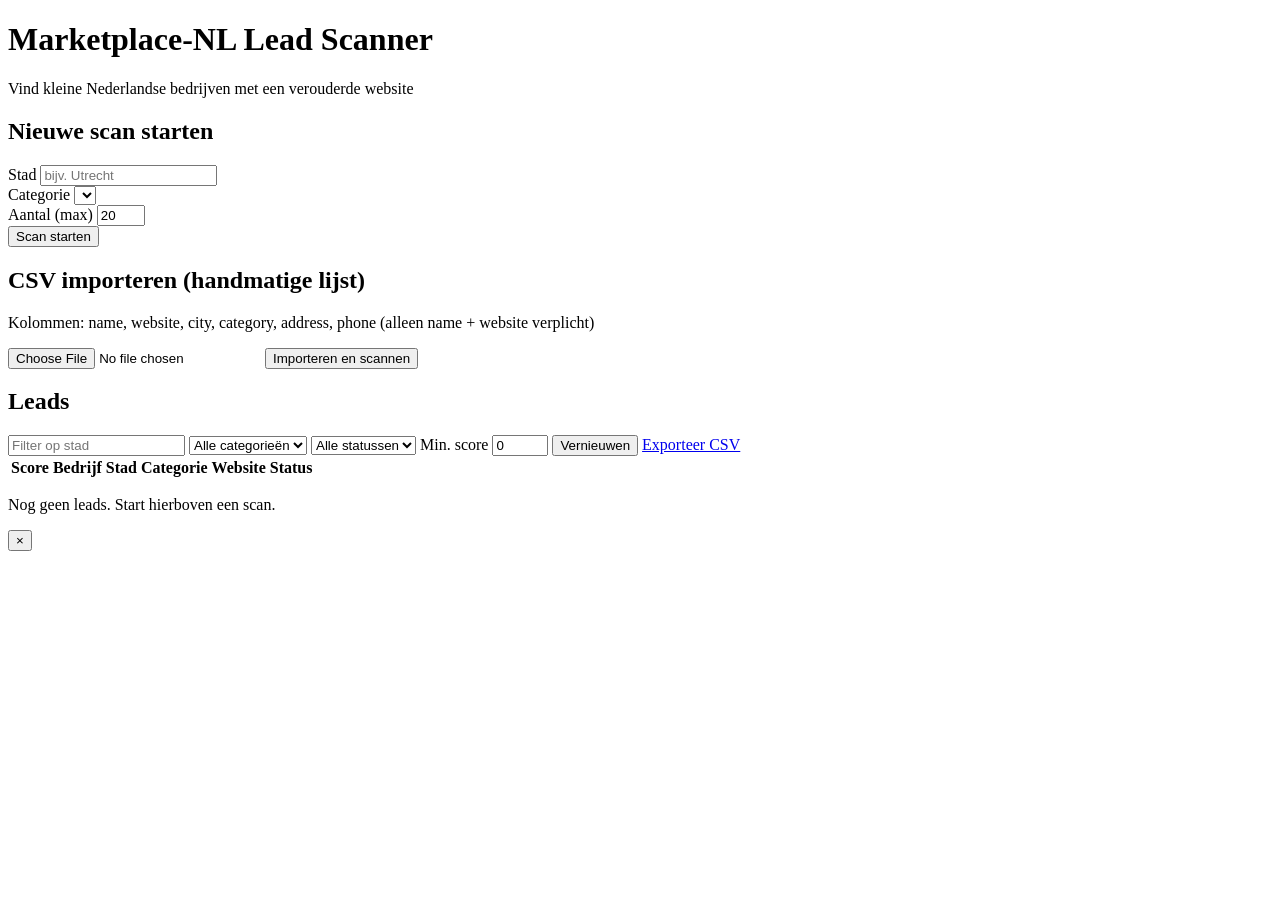
==== php-app/index.html @ 1e9ead69 "Add PHP/MySQL version for shared web hosting (e.g. TransIP) Restructures the repo into python-app/ (" ====
<!doctype html>
<html lang="nl">
<head>
<meta charset="utf-8">
<meta name="viewport" content="width=device-width, initial-scale=1">
<title>Marketplace-NL — Lead Scanner</title>
<link rel="stylesheet" href="/style.css">
</head>
<body>
<header>
  <h1>Marketplace-NL <span>Lead Scanner</span></h1>
  <p class="subtitle">Vind kleine Nederlandse bedrijven met een verouderde website</p>
</header>

<main>
  <section class="panel" id="scan-panel">
    <h2>Nieuwe scan starten</h2>
    <form id="scan-form">
      <div class="field">
        <label for="city">Stad</label>
        <input type="text" id="city" name="city" placeholder="bijv. Utrecht" required>
      </div>
      <div class="field">
        <label for="category">Categorie</label>
        <select id="category" name="category" required></select>
      </div>
      <div class="field">
        <label for="limit">Aantal (max)</label>
        <input type="number" id="limit" name="limit" value="20" min="1" max="50">
      </div>
      <button type="submit">Scan starten</button>
    </form>
    <div id="job-status" class="job-status hidden"></div>
  </section>

  <section class="panel">
    <h2>CSV importeren (handmatige lijst)</h2>
    <p class="hint">Kolommen: name, website, city, category, address, phone (alleen name + website verplicht)</p>
    <form id="import-form">
      <input type="file" id="csv-file" name="file" accept=".csv" required>
      <button type="submit">Importeren en scannen</button>
    </form>
    <div id="import-status" class="job-status hidden"></div>
  </section>

  <section class="panel" id="leads-panel">
    <h2>Leads</h2>
    <div class="filters">
      <input type="text" id="filter-city" placeholder="Filter op stad">
      <select id="filter-category"><option value="">Alle categorieën</option></select>
      <select id="filter-status">
        <option value="">Alle statussen</option>
        <option value="new">Nieuw</option>
        <option value="contacted">Benaderd</option>
        <option value="won">Gewonnen</option>
        <option value="ignored">Genegeerd</option>
      </select>
      <label class="min-score-label">Min. score
        <input type="number" id="filter-min-score" value="0" min="0" max="100">
      </label>
      <button id="refresh-btn">Vernieuwen</button>
      <a id="export-btn" href="/api/export_csv.php">Exporteer CSV</a>
    </div>
    <table id="leads-table">
      <thead>
        <tr>
          <th>Score</th>
          <th>Bedrijf</th>
          <th>Stad</th>
          <th>Categorie</th>
          <th>Website</th>
          <th>Status</th>
          <th></th>
        </tr>
      </thead>
      <tbody id="leads-body"></tbody>
    </table>
    <p id="empty-state" class="hint hidden">Nog geen leads. Start hierboven een scan.</p>
  </section>
</main>

<div id="detail-modal" class="modal hidden">
  <div class="modal-content">
    <button id="modal-close" class="modal-close">&times;</button>
    <div id="modal-body"></div>
  </div>
</div>

<script src="/app.js"></script>
</body>
</html>
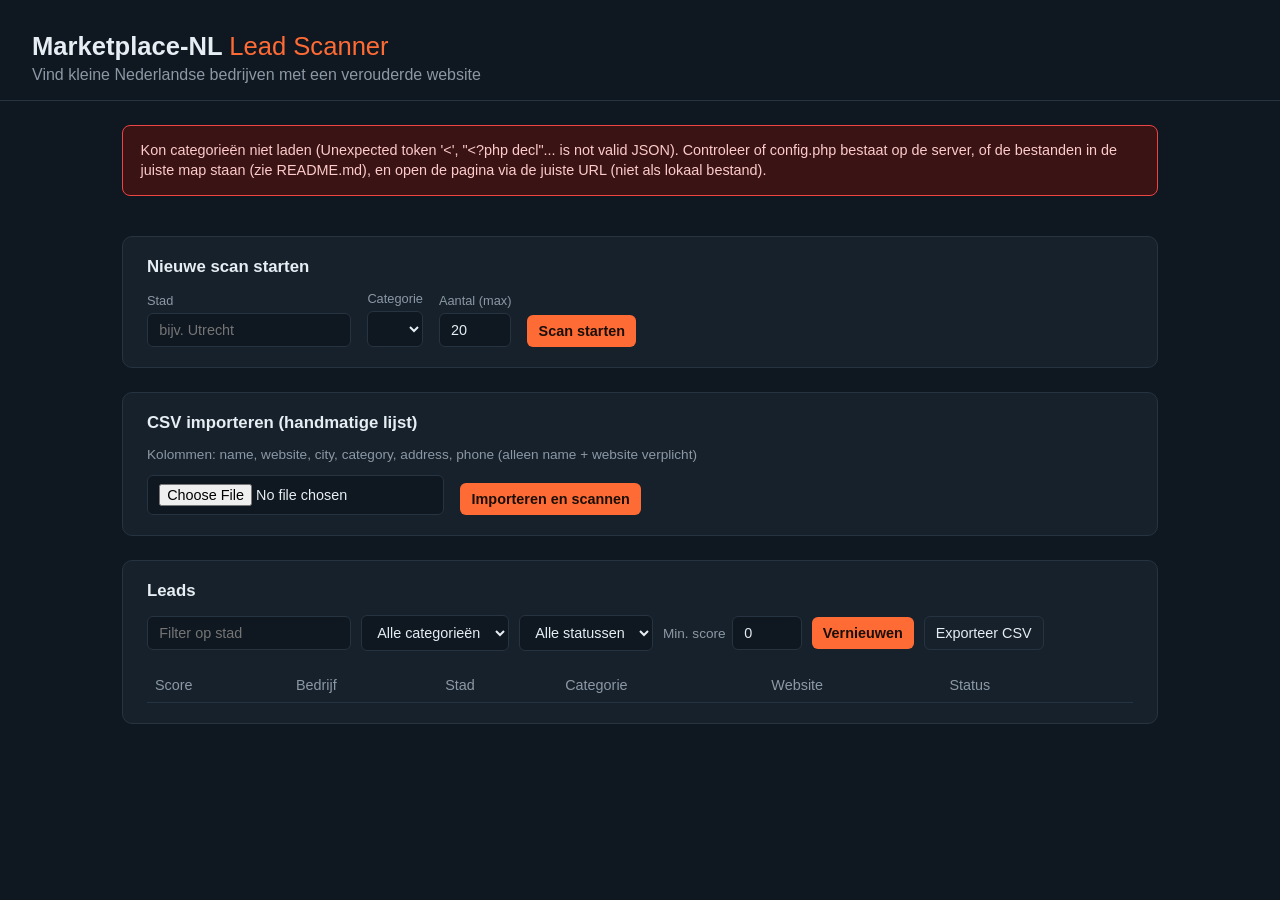
==== commit 2f3b9905: "Fix category dropdown appearing empty on subdirectory deployments Root cause: index.html and app.js " ====
--- a/php-app/index.html
+++ b/php-app/index.html
@@ -4,7 +4,7 @@
 <meta charset="utf-8">
 <meta name="viewport" content="width=device-width, initial-scale=1">
 <title>Marketplace-NL — Lead Scanner</title>
-<link rel="stylesheet" href="/style.css">
+<link rel="stylesheet" href="style.css">
 </head>
 <body>
 <header>
@@ -59,7 +59,7 @@
         <input type="number" id="filter-min-score" value="0" min="0" max="100">
       </label>
       <button id="refresh-btn">Vernieuwen</button>
-      <a id="export-btn" href="/api/export_csv.php">Exporteer CSV</a>
+      <a id="export-btn" href="api/export_csv.php">Exporteer CSV</a>
     </div>
     <table id="leads-table">
       <thead>
@@ -86,6 +86,6 @@
   </div>
 </div>
 
-<script src="/app.js"></script>
+<script src="app.js"></script>
 </body>
 </html>
--- a/php-app/style.css
+++ b/php-app/style.css
@@ -0,0 +1,238 @@
+:root {
+  --bg: #0f1720;
+  --panel: #17212b;
+  --border: #263341;
+  --text: #e6edf3;
+  --muted: #8b98a5;
+  --accent: #ff6b35;
+  --high: #ef4444;
+  --medium: #f59e0b;
+  --low: #22c55e;
+  --unreachable: #6b7280;
+}
+
+* { box-sizing: border-box; }
+
+body {
+  margin: 0;
+  font-family: -apple-system, BlinkMacSystemFont, "Segoe UI", Roboto, sans-serif;
+  background: var(--bg);
+  color: var(--text);
+}
+
+header {
+  padding: 2rem 2rem 1rem;
+  border-bottom: 1px solid var(--border);
+}
+
+header h1 {
+  margin: 0;
+  font-size: 1.6rem;
+}
+
+header h1 span {
+  color: var(--accent);
+  font-weight: 400;
+}
+
+.subtitle {
+  color: var(--muted);
+  margin: 0.3rem 0 0;
+}
+
+main {
+  padding: 1.5rem 2rem 3rem;
+  max-width: 1100px;
+  margin: 0 auto;
+  display: flex;
+  flex-direction: column;
+  gap: 1.5rem;
+}
+
+.panel {
+  background: var(--panel);
+  border: 1px solid var(--border);
+  border-radius: 10px;
+  padding: 1.25rem 1.5rem;
+}
+
+.panel h2 {
+  margin-top: 0;
+  font-size: 1.05rem;
+}
+
+.hint {
+  color: var(--muted);
+  font-size: 0.85rem;
+}
+
+form {
+  display: flex;
+  gap: 1rem;
+  align-items: flex-end;
+  flex-wrap: wrap;
+}
+
+.field {
+  display: flex;
+  flex-direction: column;
+  gap: 0.3rem;
+}
+
+label {
+  font-size: 0.8rem;
+  color: var(--muted);
+}
+
+input, select, button {
+  background: #0f1720;
+  border: 1px solid var(--border);
+  color: var(--text);
+  border-radius: 6px;
+  padding: 0.5rem 0.7rem;
+  font-size: 0.9rem;
+}
+
+button {
+  background: var(--accent);
+  border: none;
+  color: #1a0f08;
+  font-weight: 600;
+  cursor: pointer;
+}
+
+button:hover { opacity: 0.9; }
+
+.job-status {
+  margin-top: 1rem;
+  padding: 0.7rem 1rem;
+  border-radius: 6px;
+  background: #0f1720;
+  border: 1px solid var(--border);
+  font-size: 0.9rem;
+}
+
+.hidden { display: none !important; }
+
+.error-banner {
+  background: #3a1414;
+  border: 1px solid var(--high);
+  color: #fecaca;
+  padding: 0.9rem 1.1rem;
+  border-radius: 8px;
+  margin-bottom: 1rem;
+  font-size: 0.9rem;
+  line-height: 1.4;
+}
+
+.filters {
+  display: flex;
+  gap: 0.6rem;
+  flex-wrap: wrap;
+  margin-bottom: 1rem;
+  align-items: center;
+}
+
+.min-score-label {
+  display: flex;
+  align-items: center;
+  gap: 0.4rem;
+  color: var(--muted);
+  font-size: 0.85rem;
+}
+
+.min-score-label input { width: 70px; }
+
+#export-btn {
+  color: var(--text);
+  text-decoration: none;
+  border: 1px solid var(--border);
+  border-radius: 6px;
+  padding: 0.5rem 0.7rem;
+  font-size: 0.9rem;
+}
+
+table {
+  width: 100%;
+  border-collapse: collapse;
+}
+
+th, td {
+  text-align: left;
+  padding: 0.6rem 0.5rem;
+  border-bottom: 1px solid var(--border);
+  font-size: 0.9rem;
+}
+
+th { color: var(--muted); font-weight: 500; }
+
+tr.lead-row { cursor: pointer; }
+tr.lead-row:hover { background: rgba(255,255,255,0.03); }
+
+.score-badge {
+  display: inline-block;
+  min-width: 2.4rem;
+  text-align: center;
+  padding: 0.15rem 0.5rem;
+  border-radius: 999px;
+  font-weight: 700;
+  font-size: 0.8rem;
+  color: #0b0f14;
+}
+
+.score-high { background: var(--high); color: white; }
+.score-medium { background: var(--medium); }
+.score-low { background: var(--low); }
+.score-unreachable { background: var(--unreachable); color: white; }
+
+select.status-select {
+  font-size: 0.8rem;
+  padding: 0.25rem 0.4rem;
+}
+
+.modal {
+  position: fixed;
+  inset: 0;
+  background: rgba(0,0,0,0.6);
+  display: flex;
+  align-items: center;
+  justify-content: center;
+  padding: 1rem;
+}
+
+.modal-content {
+  background: var(--panel);
+  border: 1px solid var(--border);
+  border-radius: 10px;
+  padding: 1.5rem;
+  max-width: 600px;
+  width: 100%;
+  max-height: 85vh;
+  overflow-y: auto;
+  position: relative;
+}
+
+.modal-close {
+  position: absolute;
+  top: 0.8rem;
+  right: 0.8rem;
+  background: transparent;
+  color: var(--muted);
+  font-size: 1.3rem;
+  padding: 0.1rem 0.5rem;
+}
+
+.reasons-list {
+  margin: 0.5rem 0 0;
+  padding-left: 1.2rem;
+}
+
+.reasons-list li { margin-bottom: 0.3rem; }
+
+.meta-row {
+  display: flex;
+  justify-content: space-between;
+  color: var(--muted);
+  font-size: 0.85rem;
+  margin: 0.2rem 0;
+}
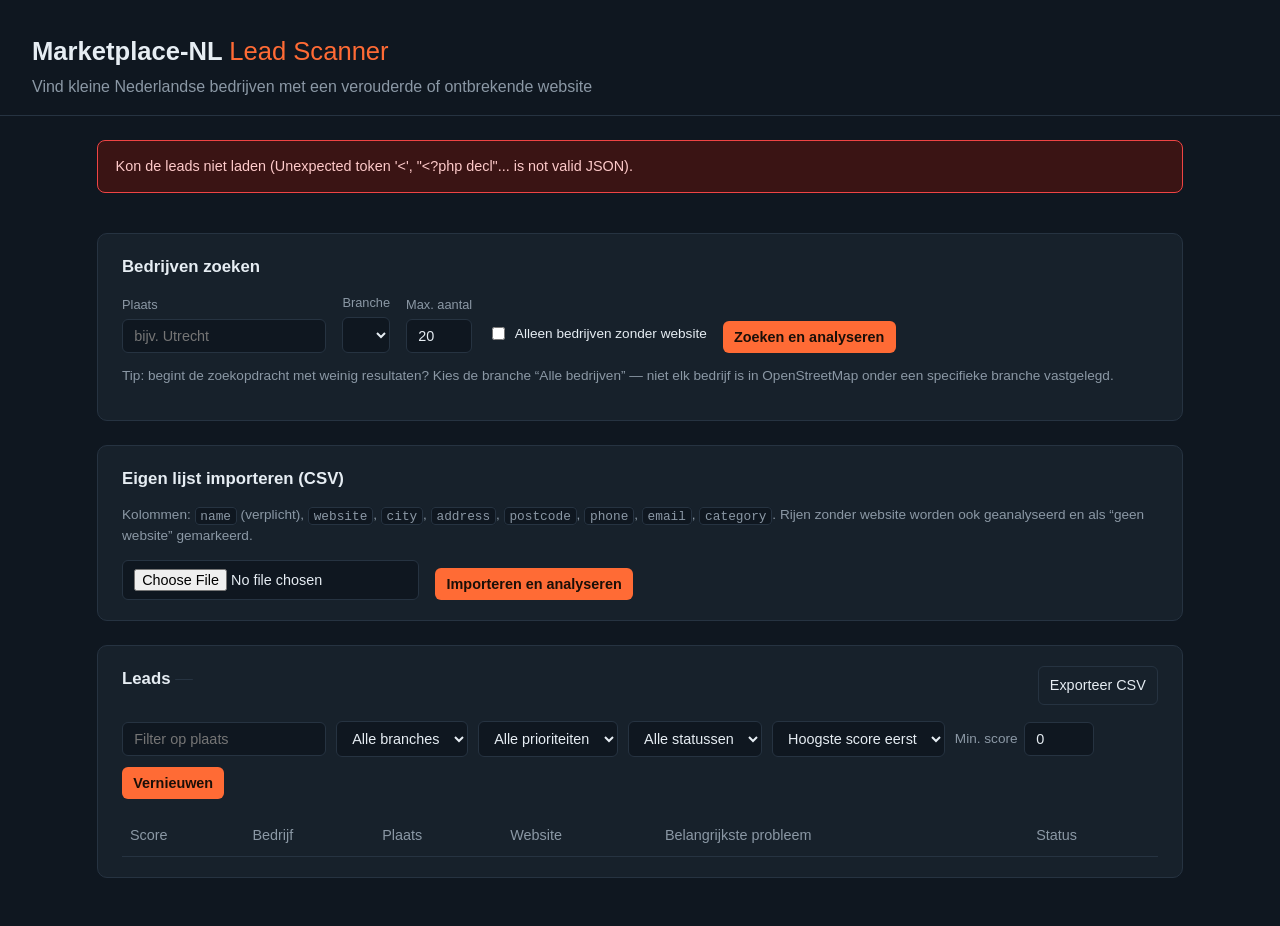
==== commit 72724b72: "Make discovery actually find businesses, and report what each site needs Two problems were reported:" ====
--- a/php-app/index.html
+++ b/php-app/index.html
@@ -9,45 +9,69 @@
 <body>
 <header>
   <h1>Marketplace-NL <span>Lead Scanner</span></h1>
-  <p class="subtitle">Vind kleine Nederlandse bedrijven met een verouderde website</p>
+  <p class="subtitle">Vind kleine Nederlandse bedrijven met een verouderde of ontbrekende website</p>
 </header>
 
 <main>
   <section class="panel" id="scan-panel">
-    <h2>Nieuwe scan starten</h2>
+    <h2>Bedrijven zoeken</h2>
     <form id="scan-form">
       <div class="field">
-        <label for="city">Stad</label>
+        <label for="city">Plaats</label>
         <input type="text" id="city" name="city" placeholder="bijv. Utrecht" required>
       </div>
       <div class="field">
-        <label for="category">Categorie</label>
+        <label for="category">Branche</label>
         <select id="category" name="category" required></select>
       </div>
       <div class="field">
-        <label for="limit">Aantal (max)</label>
+        <label for="limit">Max. aantal</label>
         <input type="number" id="limit" name="limit" value="20" min="1" max="50">
       </div>
-      <button type="submit">Scan starten</button>
+      <label class="checkbox-field">
+        <input type="checkbox" id="only-no-website">
+        Alleen bedrijven zonder website
+      </label>
+      <button type="submit">Zoeken en analyseren</button>
     </form>
+    <p class="hint">
+      Tip: begint de zoekopdracht met weinig resultaten? Kies de branche
+      &ldquo;Alle bedrijven&rdquo; — niet elk bedrijf is in OpenStreetMap onder een specifieke branche vastgelegd.
+    </p>
     <div id="job-status" class="job-status hidden"></div>
   </section>
 
   <section class="panel">
-    <h2>CSV importeren (handmatige lijst)</h2>
-    <p class="hint">Kolommen: name, website, city, category, address, phone (alleen name + website verplicht)</p>
+    <h2>Eigen lijst importeren (CSV)</h2>
+    <p class="hint">
+      Kolommen: <code>name</code> (verplicht), <code>website</code>, <code>city</code>,
+      <code>address</code>, <code>postcode</code>, <code>phone</code>, <code>email</code>,
+      <code>category</code>. Rijen zonder website worden ook geanalyseerd en als &ldquo;geen
+      website&rdquo; gemarkeerd.
+    </p>
     <form id="import-form">
       <input type="file" id="csv-file" name="file" accept=".csv" required>
-      <button type="submit">Importeren en scannen</button>
+      <button type="submit">Importeren en analyseren</button>
     </form>
     <div id="import-status" class="job-status hidden"></div>
   </section>
 
   <section class="panel" id="leads-panel">
-    <h2>Leads</h2>
+    <div class="panel-head">
+      <h2>Leads <span id="leads-count" class="count-pill"></span></h2>
+      <a id="export-btn" href="api/export_csv.php">Exporteer CSV</a>
+    </div>
     <div class="filters">
-      <input type="text" id="filter-city" placeholder="Filter op stad">
-      <select id="filter-category"><option value="">Alle categorieën</option></select>
+      <input type="text" id="filter-city" placeholder="Filter op plaats">
+      <select id="filter-category"><option value="">Alle branches</option></select>
+      <select id="filter-priority">
+        <option value="">Alle prioriteiten</option>
+        <option value="no_website">Geen website</option>
+        <option value="high">Hoog</option>
+        <option value="medium">Gemiddeld</option>
+        <option value="low">Laag</option>
+        <option value="unreachable">Onbereikbaar</option>
+      </select>
       <select id="filter-status">
         <option value="">Alle statussen</option>
         <option value="new">Nieuw</option>
@@ -55,33 +79,39 @@
         <option value="won">Gewonnen</option>
         <option value="ignored">Genegeerd</option>
       </select>
+      <select id="filter-sort">
+        <option value="score_desc">Hoogste score eerst</option>
+        <option value="score_asc">Laagste score eerst</option>
+        <option value="newest">Nieuwste eerst</option>
+        <option value="name">Op naam</option>
+      </select>
       <label class="min-score-label">Min. score
         <input type="number" id="filter-min-score" value="0" min="0" max="100">
       </label>
-      <button id="refresh-btn">Vernieuwen</button>
-      <a id="export-btn" href="api/export_csv.php">Exporteer CSV</a>
+      <button id="refresh-btn" type="button">Vernieuwen</button>
     </div>
-    <table id="leads-table">
-      <thead>
-        <tr>
-          <th>Score</th>
-          <th>Bedrijf</th>
-          <th>Stad</th>
-          <th>Categorie</th>
-          <th>Website</th>
-          <th>Status</th>
-          <th></th>
-        </tr>
-      </thead>
-      <tbody id="leads-body"></tbody>
-    </table>
-    <p id="empty-state" class="hint hidden">Nog geen leads. Start hierboven een scan.</p>
+    <div class="table-scroll">
+      <table id="leads-table">
+        <thead>
+          <tr>
+            <th>Score</th>
+            <th>Bedrijf</th>
+            <th>Plaats</th>
+            <th>Website</th>
+            <th>Belangrijkste probleem</th>
+            <th>Status</th>
+          </tr>
+        </thead>
+        <tbody id="leads-body"></tbody>
+      </table>
+    </div>
+    <p id="empty-state" class="hint hidden">Nog geen leads. Start hierboven een zoekopdracht.</p>
   </section>
 </main>
 
 <div id="detail-modal" class="modal hidden">
   <div class="modal-content">
-    <button id="modal-close" class="modal-close">&times;</button>
+    <button id="modal-close" class="modal-close" aria-label="Sluiten">&times;</button>
     <div id="modal-body"></div>
   </div>
 </div>
--- a/php-app/style.css
+++ b/php-app/style.css
@@ -9,7 +9,12 @@
   --medium: #f59e0b;
   --low: #22c55e;
   --unreachable: #6b7280;
-}
+  --nowebsite: #a855f7;
+  --link: #7cc4ff;
+}
+
+a { color: var(--link); text-decoration: none; }
+a:hover { text-decoration: underline; }
 
 * { box-sizing: border-box; }
 
@@ -18,6 +23,7 @@
   font-family: -apple-system, BlinkMacSystemFont, "Segoe UI", Roboto, sans-serif;
   background: var(--bg);
   color: var(--text);
+  line-height: 1.5;
 }
 
 header {
@@ -25,24 +31,14 @@
   border-bottom: 1px solid var(--border);
 }
 
-header h1 {
-  margin: 0;
-  font-size: 1.6rem;
-}
-
-header h1 span {
-  color: var(--accent);
-  font-weight: 400;
-}
-
-.subtitle {
-  color: var(--muted);
-  margin: 0.3rem 0 0;
-}
+header h1 { margin: 0; font-size: 1.6rem; }
+header h1 span { color: var(--accent); font-weight: 400; }
+
+.subtitle { color: var(--muted); margin: 0.3rem 0 0; }
 
 main {
   padding: 1.5rem 2rem 3rem;
-  max-width: 1100px;
+  max-width: 1150px;
   margin: 0 auto;
   display: flex;
   flex-direction: column;
@@ -56,42 +52,64 @@
   padding: 1.25rem 1.5rem;
 }
 
-.panel h2 {
-  margin-top: 0;
-  font-size: 1.05rem;
-}
-
-.hint {
+.panel h2 { margin-top: 0; font-size: 1.05rem; }
+
+.panel-head {
+  display: flex;
+  align-items: center;
+  justify-content: space-between;
+  gap: 1rem;
+  flex-wrap: wrap;
+}
+
+.count-pill {
+  display: inline-block;
+  background: var(--border);
   color: var(--muted);
+  border-radius: 999px;
+  padding: 0.05rem 0.55rem;
+  font-size: 0.8rem;
+  font-weight: 600;
+  vertical-align: middle;
+}
+
+.hint { color: var(--muted); font-size: 0.85rem; }
+.hint code {
+  background: #0f1720;
+  border: 1px solid var(--border);
+  border-radius: 4px;
+  padding: 0.05rem 0.3rem;
+  font-size: 0.8rem;
+}
+
+form { display: flex; gap: 1rem; align-items: flex-end; flex-wrap: wrap; }
+
+.field { display: flex; flex-direction: column; gap: 0.3rem; }
+
+label { font-size: 0.8rem; color: var(--muted); }
+
+.checkbox-field {
+  display: flex;
+  align-items: center;
+  gap: 0.4rem;
+  padding-bottom: 0.55rem;
+  color: var(--text);
   font-size: 0.85rem;
-}
-
-form {
-  display: flex;
-  gap: 1rem;
-  align-items: flex-end;
-  flex-wrap: wrap;
-}
-
-.field {
-  display: flex;
-  flex-direction: column;
-  gap: 0.3rem;
-}
-
-label {
-  font-size: 0.8rem;
-  color: var(--muted);
-}
-
-input, select, button {
+  cursor: pointer;
+}
+.checkbox-field input { width: auto; }
+
+input, select, button, textarea {
   background: #0f1720;
   border: 1px solid var(--border);
   color: var(--text);
   border-radius: 6px;
   padding: 0.5rem 0.7rem;
   font-size: 0.9rem;
-}
+  font-family: inherit;
+}
+
+textarea { width: 100%; resize: vertical; }
 
 button {
   background: var(--accent);
@@ -100,8 +118,9 @@
   font-weight: 600;
   cursor: pointer;
 }
-
 button:hover { opacity: 0.9; }
+button:disabled { opacity: 0.6; cursor: default; }
+button.secondary { background: var(--border); color: var(--text); }
 
 .job-status {
   margin-top: 1rem;
@@ -122,14 +141,13 @@
   border-radius: 8px;
   margin-bottom: 1rem;
   font-size: 0.9rem;
-  line-height: 1.4;
 }
 
 .filters {
   display: flex;
   gap: 0.6rem;
   flex-wrap: wrap;
-  margin-bottom: 1rem;
+  margin: 1rem 0;
   align-items: center;
 }
 
@@ -140,7 +158,6 @@
   color: var(--muted);
   font-size: 0.85rem;
 }
-
 .min-score-label input { width: 70px; }
 
 #export-btn {
@@ -150,24 +167,46 @@
   border-radius: 6px;
   padding: 0.5rem 0.7rem;
   font-size: 0.9rem;
-}
-
-table {
-  width: 100%;
-  border-collapse: collapse;
-}
+  white-space: nowrap;
+}
+
+.table-scroll { overflow-x: auto; }
+
+table { width: 100%; border-collapse: collapse; min-width: 760px; }
 
 th, td {
   text-align: left;
   padding: 0.6rem 0.5rem;
   border-bottom: 1px solid var(--border);
   font-size: 0.9rem;
+  vertical-align: middle;
 }
 
 th { color: var(--muted); font-weight: 500; }
 
 tr.lead-row { cursor: pointer; }
-tr.lead-row:hover { background: rgba(255,255,255,0.03); }
+tr.lead-row:hover { background: rgba(255, 255, 255, 0.03); }
+
+.lead-name { display: block; }
+.lead-type { display: block; color: var(--muted); font-size: 0.78rem; }
+
+.problem-cell {
+  color: var(--muted);
+  max-width: 260px;
+  overflow: hidden;
+  text-overflow: ellipsis;
+  white-space: nowrap;
+}
+
+.no-website-tag {
+  background: rgba(168, 85, 247, 0.15);
+  color: #d8b4fe;
+  border: 1px solid var(--nowebsite);
+  border-radius: 999px;
+  padding: 0.1rem 0.5rem;
+  font-size: 0.75rem;
+  white-space: nowrap;
+}
 
 .score-badge {
   display: inline-block;
@@ -180,35 +219,41 @@
   color: #0b0f14;
 }
 
+.score-badge-lg {
+  min-width: 3.2rem;
+  font-size: 1.15rem;
+  padding: 0.45rem 0.7rem;
+}
+
 .score-high { background: var(--high); color: white; }
 .score-medium { background: var(--medium); }
 .score-low { background: var(--low); }
 .score-unreachable { background: var(--unreachable); color: white; }
-
-select.status-select {
-  font-size: 0.8rem;
-  padding: 0.25rem 0.4rem;
-}
+.score-nowebsite { background: var(--nowebsite); color: white; }
+
+select.status-select { font-size: 0.8rem; padding: 0.25rem 0.4rem; }
+
+/* ---------- Detail modal ---------- */
 
 .modal {
   position: fixed;
   inset: 0;
-  background: rgba(0,0,0,0.6);
-  display: flex;
-  align-items: center;
+  background: rgba(0, 0, 0, 0.65);
+  display: flex;
+  align-items: flex-start;
   justify-content: center;
-  padding: 1rem;
+  padding: 2rem 1rem;
+  overflow-y: auto;
+  z-index: 50;
 }
 
 .modal-content {
   background: var(--panel);
   border: 1px solid var(--border);
   border-radius: 10px;
-  padding: 1.5rem;
-  max-width: 600px;
+  padding: 1.75rem;
+  max-width: 720px;
   width: 100%;
-  max-height: 85vh;
-  overflow-y: auto;
   position: relative;
 }
 
@@ -218,21 +263,121 @@
   right: 0.8rem;
   background: transparent;
   color: var(--muted);
-  font-size: 1.3rem;
+  font-size: 1.4rem;
   padding: 0.1rem 0.5rem;
 }
 
-.reasons-list {
-  margin: 0.5rem 0 0;
-  padding-left: 1.2rem;
-}
-
-.reasons-list li { margin-bottom: 0.3rem; }
+.modal-header {
+  display: flex;
+  align-items: center;
+  gap: 1rem;
+  margin-bottom: 1rem;
+  padding-right: 2rem;
+}
+.modal-header h2 { margin: 0; font-size: 1.3rem; }
+.modal-sub { margin: 0.15rem 0 0; color: var(--muted); font-size: 0.85rem; }
+
+.modal-content h3 {
+  font-size: 0.95rem;
+  margin: 1.6rem 0 0.6rem;
+  padding-bottom: 0.35rem;
+  border-bottom: 1px solid var(--border);
+}
+
+.callout {
+  background: #0f1720;
+  border: 1px solid var(--border);
+  border-left: 3px solid var(--accent);
+  border-radius: 6px;
+  padding: 0.8rem 1rem;
+  font-size: 0.9rem;
+  margin-bottom: 0.5rem;
+}
+.callout-critical { border-left-color: var(--high); }
 
 .meta-row {
   display: flex;
   justify-content: space-between;
-  color: var(--muted);
-  font-size: 0.85rem;
-  margin: 0.2rem 0;
-}
+  gap: 1.5rem;
+  font-size: 0.87rem;
+  padding: 0.32rem 0;
+  border-bottom: 1px solid rgba(255, 255, 255, 0.04);
+}
+.meta-row > span:first-child { color: var(--muted); flex-shrink: 0; }
+.meta-row > span:last-child { text-align: right; word-break: break-word; }
+
+.ok { color: var(--low); }
+.bad { color: var(--high); }
+
+.findings-list, .positives-list { list-style: none; margin: 0; padding: 0; }
+
+.finding {
+  border: 1px solid var(--border);
+  border-left: 3px solid var(--unreachable);
+  border-radius: 6px;
+  padding: 0.75rem 0.9rem;
+  margin-bottom: 0.6rem;
+  background: #0f1720;
+}
+.finding.severity-kritiek { border-left-color: var(--high); }
+.finding.severity-hoog { border-left-color: var(--medium); }
+.finding.severity-gemiddeld { border-left-color: #3b82f6; }
+.finding.severity-laag { border-left-color: var(--unreachable); }
+
+.finding-head { display: flex; align-items: center; gap: 0.5rem; flex-wrap: wrap; }
+
+.severity-badge {
+  font-size: 0.68rem;
+  text-transform: uppercase;
+  letter-spacing: 0.03em;
+  font-weight: 700;
+  border-radius: 4px;
+  padding: 0.1rem 0.4rem;
+  color: #0b0f14;
+}
+.severity-badge.severity-kritiek { background: var(--high); color: white; }
+.severity-badge.severity-hoog { background: var(--medium); }
+.severity-badge.severity-gemiddeld { background: #3b82f6; color: white; }
+.severity-badge.severity-laag { background: var(--unreachable); color: white; }
+
+.finding-detail { margin: 0.45rem 0 0.4rem; font-size: 0.86rem; color: #c9d4de; }
+
+.finding-reco {
+  margin: 0;
+  font-size: 0.86rem;
+  background: rgba(255, 107, 53, 0.08);
+  border-radius: 4px;
+  padding: 0.45rem 0.6rem;
+}
+.finding-reco span { color: var(--accent); font-weight: 600; }
+
+.positives-list li {
+  font-size: 0.86rem;
+  padding: 0.25rem 0 0.25rem 1.3rem;
+  position: relative;
+  color: #c9d4de;
+}
+.positives-list li::before {
+  content: "✓";
+  position: absolute;
+  left: 0;
+  color: var(--low);
+  font-weight: 700;
+}
+
+.modal-actions {
+  display: flex;
+  gap: 0.6rem;
+  align-items: center;
+  margin-top: 1rem;
+  flex-wrap: wrap;
+}
+.modal-feedback { color: var(--low); font-size: 0.85rem; }
+
+@media (max-width: 640px) {
+  header, main { padding-left: 1rem; padding-right: 1rem; }
+  .modal { padding: 1rem 0.5rem; }
+  .modal-content { padding: 1.25rem; }
+  .meta-row { flex-direction: column; gap: 0.1rem; }
+  .meta-row > span:last-child { text-align: left; }
+}
